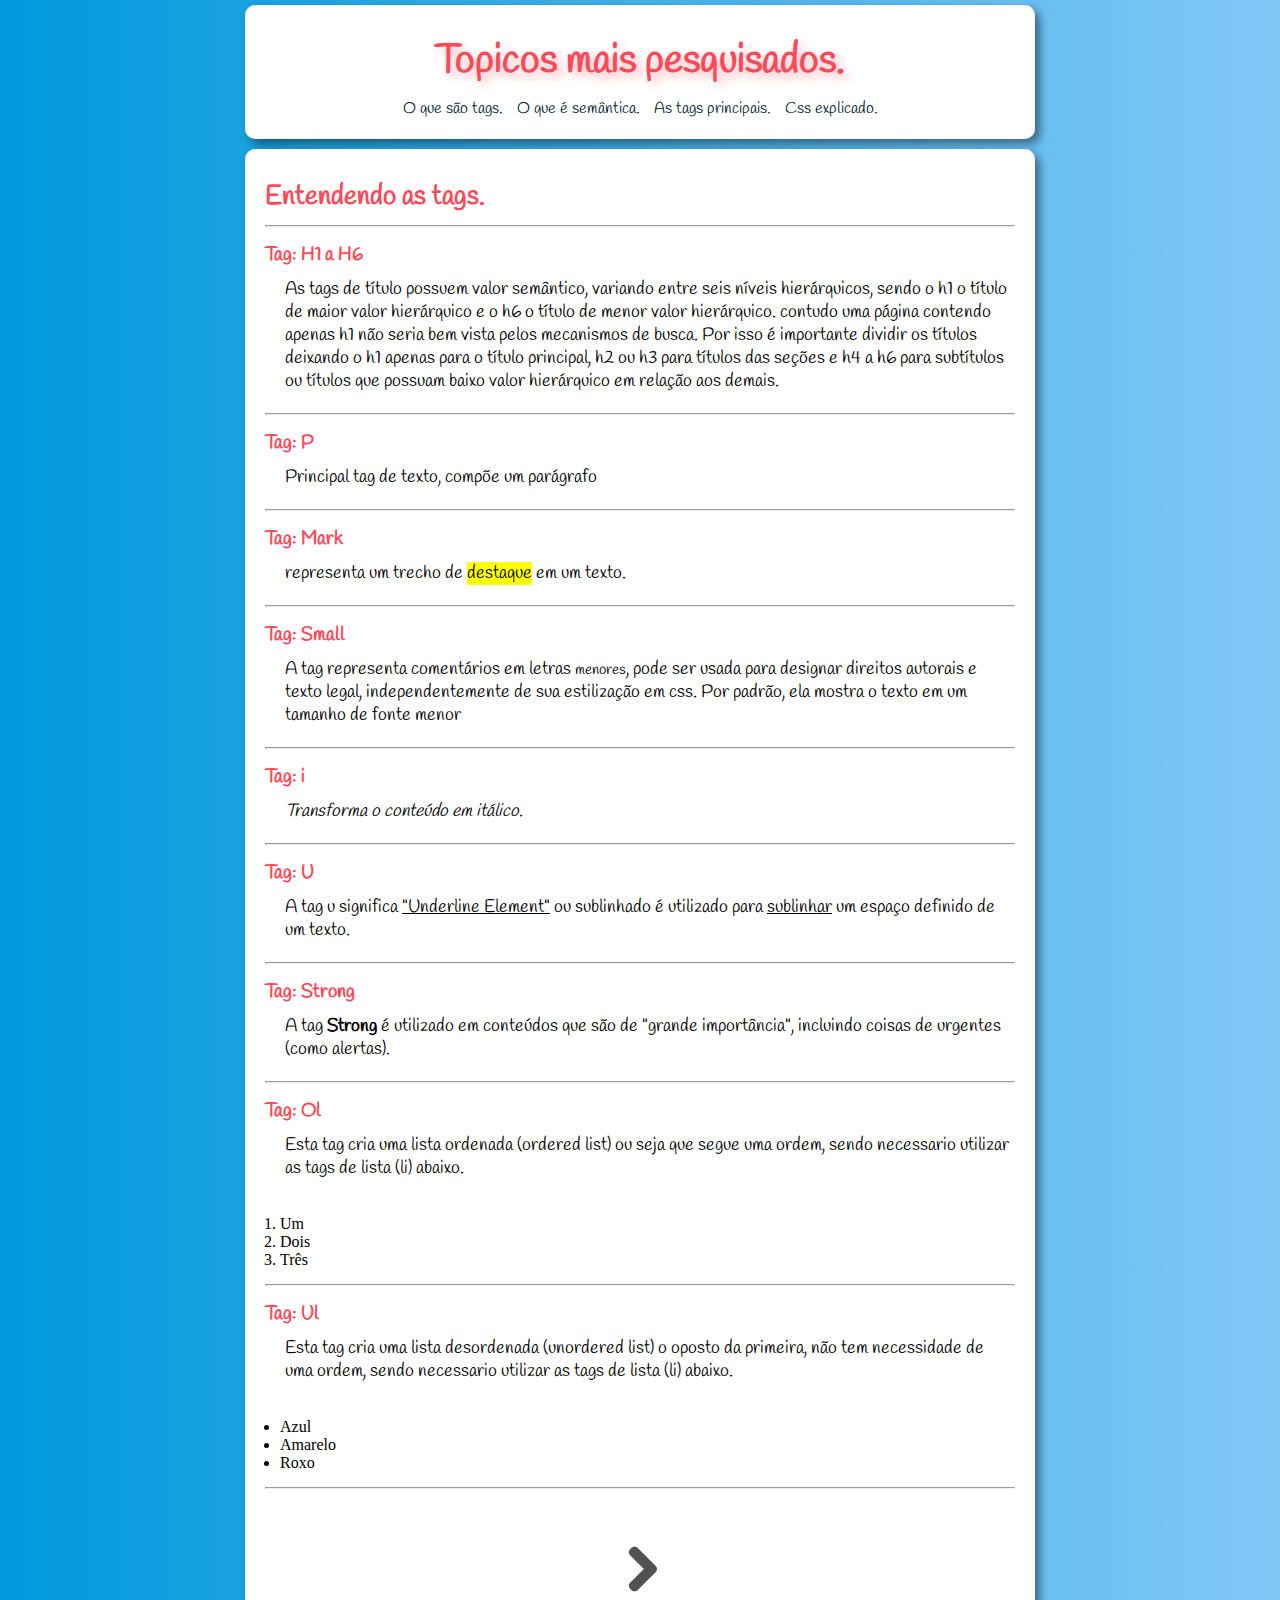
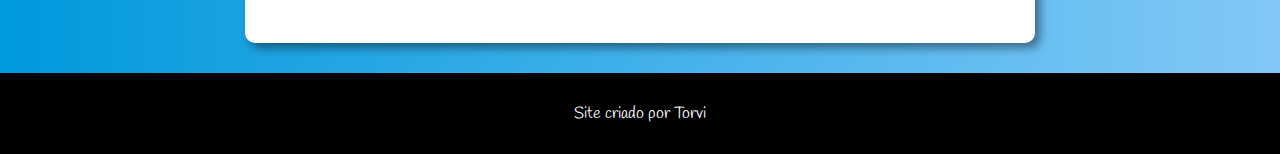
==== index.html @ d327ae48 "Initial commit" ====
<!DOCTYPE html>
<html lang="pt-br">
<head>
  <meta charset="UTF-8">
  <meta http-equiv="X-UA-Compatible" content="IE=edge">
  <meta name="viewport" content="width=device-width, initial-scale=1.0">
  <link rel="shortcut icon" href="src/imagens/favicon.ico" type="image/x-icon">
  <link rel="stylesheet" href="src/css/style.css">
  <title>Desafio001</title>
</head>
<body>
  <header>
    <nav>
      <h1>Topicos mais pesquisados.</h1>
      
        <a href="#">O que são tags.</a>
        <a href="#">O que é semântica.</a>
        <a href="#">As tags principais.</a>
        <a href="#">Css explicado.</a>
     </nav>
  </header>
  <main>
    <div>
      <h2>Entendendo as tags.</h2>
      <hr>
      <h3>Tag: H1 a H6</h3>
      <p>As tags de título possuem valor semântico, variando entre seis níveis hierárquicos, sendo o h1 o título de maior valor hierárquico e o h6 o título de menor valor hierárquico.
      contudo uma página contendo apenas h1 não seria bem vista pelos mecanismos de busca. Por isso é importante dividir os títulos deixando o h1 apenas para o título principal, h2 ou h3 para títulos das seções e h4 a h6 para subtítulos ou títulos que possuam baixo valor hierárquico em relação aos demais. </p>
      <hr>
      <h3>Tag: P</h3>
      <p>Principal tag de texto, compõe um parágrafo</p>
      <hr>
      <h3>Tag: Mark</h3>
      <p>representa um trecho de <mark>destaque</mark> em um texto. </p>
      <hr>
      <h3>Tag: Small</h3>
      <p>A tag representa comentários em letras <small>menores</small>, pode ser usada para designar direitos autorais e texto legal, independentemente de sua  estilização em css. Por padrão, ela mostra o texto em um tamanho de fonte menor</p>
      <hr>
      <h3>Tag: i</h3>
      <p><i>Transforma o conteúdo em itálico.</i></p>
      <hr>
      <h3>Tag: U</h3>
      <p> A tag u significa <u>"Underline Element"</u> ou sublinhado é utilizado para <u>sublinhar</u> um espaço definido de um texto.</p>
      <hr>
      <h3>Tag: Strong</h3>
      <p>A tag <strong>Strong</strong> é utilizado em conteúdos que são de "grande importância", incluindo coisas de urgentes (como alertas).</p>
      <hr>
      <h3>Tag: Ol</h3>
      <p>Esta tag cria uma lista ordenada (ordered list) ou seja que segue uma ordem, sendo necessario utilizar as tags de lista (li) abaixo.</p>
      <ol>
        <li>Um</li>
        <li>Dois</li>
        <li>Três</li>
      </ol>
      <hr>
      <h3>Tag: Ul</h3>
      <p>Esta tag cria uma lista desordenada (unordered list) o oposto da primeira, não tem necessidade de uma ordem, sendo necessario utilizar as tags de lista (li) abaixo.</p>
      <ul>
        <li>Azul</li>
        <li>Amarelo</li>
        <li>Roxo</li>
      </ul>
      <hr>
      <div class="img"><abbr title="Avançar"><a href="index2.html"><img src="src/imagens/seta1.png" alt="seta para avançar"></a></abbr>
    </div>
    </div>
  </main>
  <footer>
    <p>Site criado por <a href="https://github.com/Vitorldias" target="_blank">Torvi</a></p>
  </footer>
</body>
</html>
---- src/css/style.css ----
@charset "UTF-O8";
@import url('https://fonts.googleapis.com/css2?family=Inter:wght@400;600&display=swap');
@import url('https://fonts.googleapis.com/css2?family=Handlee&display=swap');

*{ 
  margin: 0px;
  padding: 0px;
  }

  :root{
    --cor0:#026E81;
    --cor1:#00ABBD;
    --cor2:#0099DD;
    --cor3:#FF9933;
    --cor4:#82c8f7;
    --cor5:#44E3D3;
    --cor6:#FF4858;
    --cor7:#38184C;
    --cor8:#ffffff;
    --fonte-padrao:arial,verdana,helvetica,sans-serif;
    --fonte-destaque: 'Inter', sans-serif;;
    --fonte-destaque2: 'Handlee', cursive;
  }
  
body {
  background-image: linear-gradient(to right, var(--cor2), var(--cor4));
}

header {
padding-top: 5px;

}

nav {
  background-color: var(--cor8);
  text-align: center;
  min-width: 500px;
  max-width: 750px;
  margin: auto;
  padding: 20px;
  box-shadow: 5px 5px 10px 0px rgba(0, 0, 0, 0.459);
  margin-bottom: 30px;
  border-radius: 10px;
  margin-bottom: 10px;
}

nav > a{
  color: #012030;
  text-decoration: none;
  padding: 5px;
  text-align: center;
  font-family: var(--fonte-destaque2);
  border-radius: 5px;
}

nav > a:hover{
  background-color: var(--cor6);
  font-weight: bold;
  color: var(--cor8);
  border-radius: 5px;
  box-shadow: 1px 2px 10px var(--cor6);
  transition-duration: 0.3s;
  
  }

h1 {
  font-family: var(--fonte-destaque2);
  padding: 10px;
  font-size: 2.5rem;
  color: var(--cor6);
  text-shadow: 5px 5px 10px #ff485765;

}

h2 {
  padding: 10px 10px 10px 0px;
  color: var(--cor6);
  font-family: var(--fonte-destaque2);
  font-size: 1.7em;
}

h3 {
  padding: 15px 10px 10px 0px;
  color: var(--cor6);
  font-family: var(--fonte-destaque2);
  font-size: 1.2em;
}

p {
  font-family: var(--fonte-destaque2);
  font-size: 1.1em;
  padding: 0px 0px 20px 20px;
}

ol, ul {
  padding: 15px;
}

main {
  background-color: var(--cor8);
  min-width: 500px;
  max-width: 750px;
  margin: auto;
  padding: 20px;
  box-shadow: 5px 5px 10px 0px rgba(0, 0, 0, 0.438);
  margin-bottom: 30px;
  border-radius: 10px;

}

div.img{
  text-align: center;
 }

a > img {
  padding-top: 50px;
  padding-bottom: 20px;
  width: 60px;
}
   
  /*display: block ;
  margin: auto;
  text-align: center;
}*/

footer {
  background-color: black;
  color: var(--cor8);
  text-align: center;
  margin: auto;
  width: 100%;
}

footer > p {
  padding: 30px;
  font-size: 1em;
}

footer > p > a {
  text-decoration: none;
  color: var(--cor8);
}
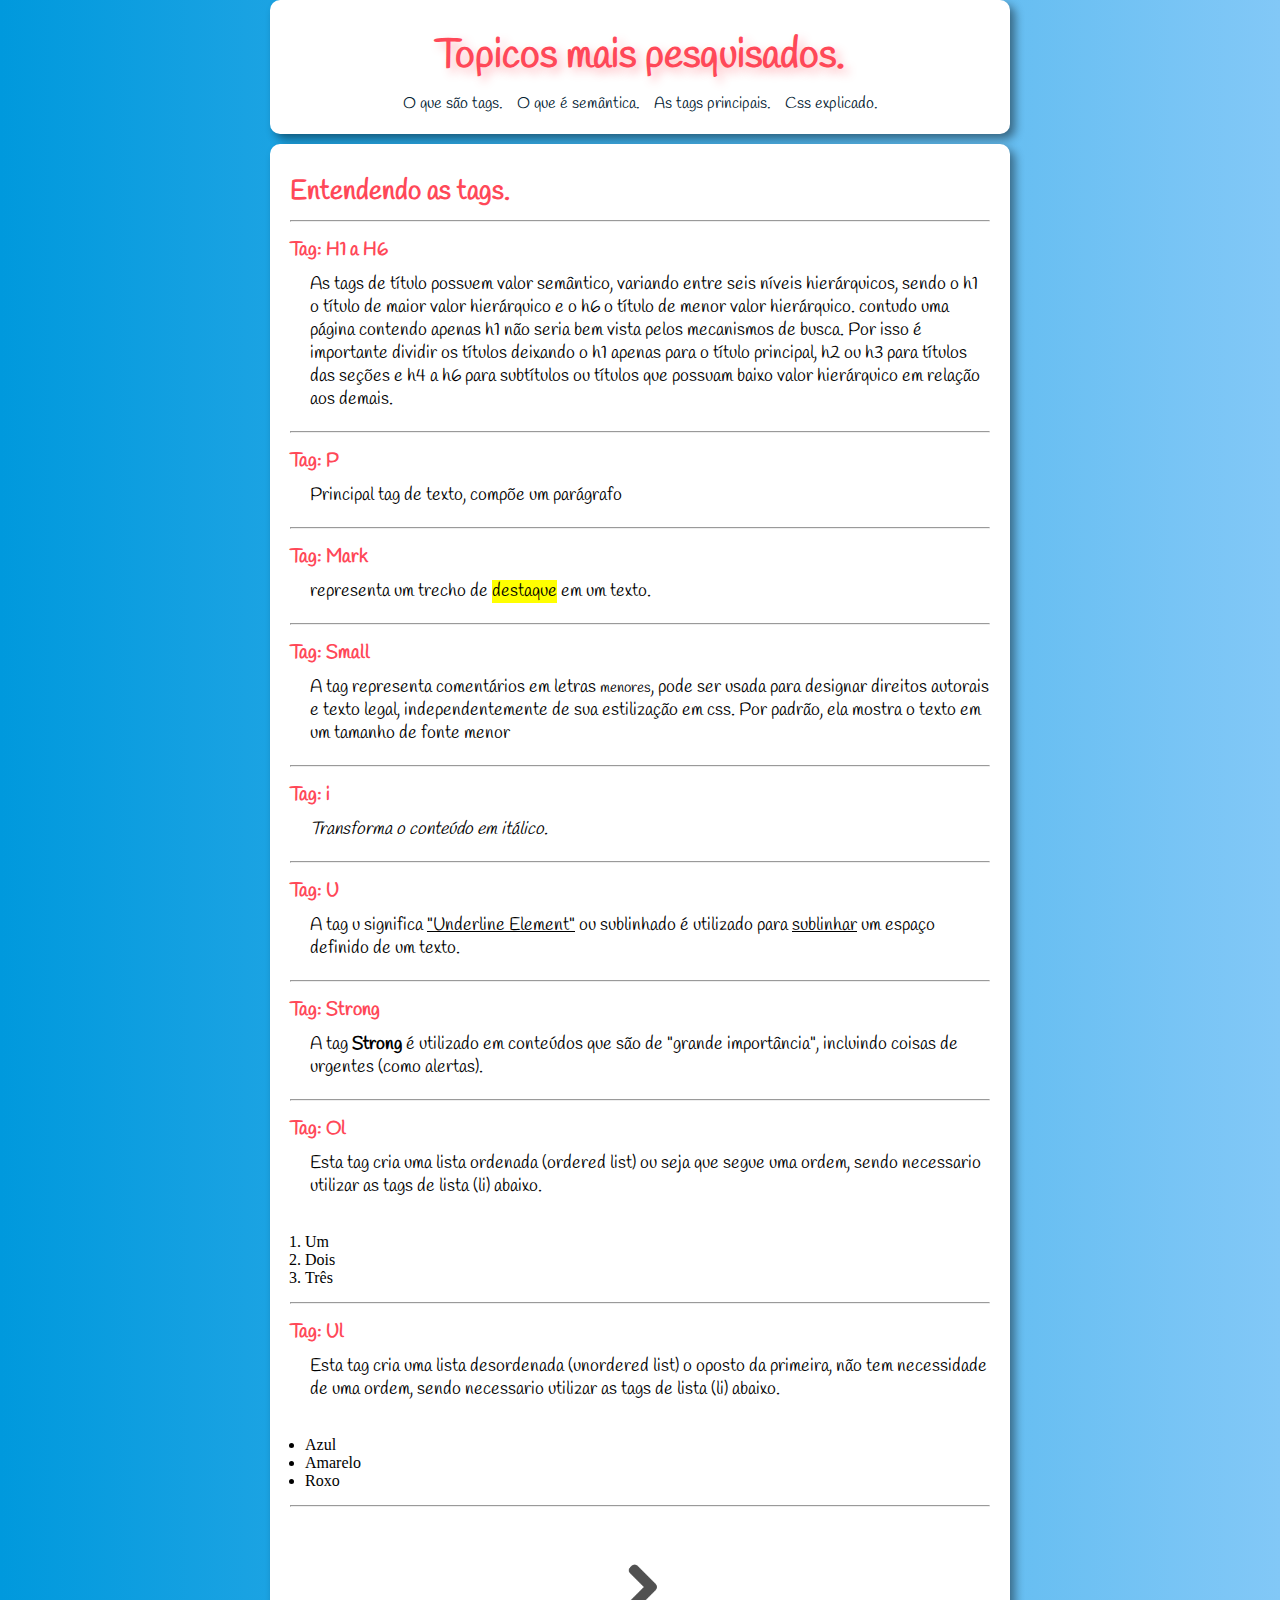
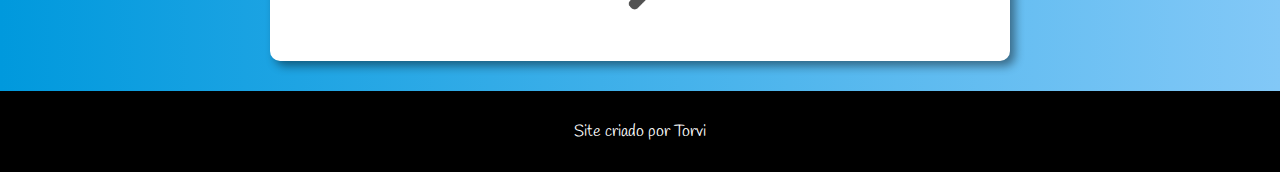
==== commit c68feedd: "css update" ====
--- a/index.html
+++ b/index.html
@@ -10,14 +10,14 @@
 </head>
 <body>
   <header>
-    <nav>
+    
       <h1>Topicos mais pesquisados.</h1>
       
         <a href="#">O que são tags.</a>
         <a href="#">O que é semântica.</a>
         <a href="#">As tags principais.</a>
         <a href="#">Css explicado.</a>
-     </nav>
+     
   </header>
   <main>
     <div>
--- a/src/css/style.css
+++ b/src/css/style.css
@@ -5,6 +5,7 @@
 *{ 
   margin: 0px;
   padding: 0px;
+
   }
 
   :root{
@@ -24,18 +25,16 @@
   
 body {
   background-image: linear-gradient(to right, var(--cor2), var(--cor4));
+  background-size: 100vw;
+  
 }
 
 header {
-padding-top: 5px;
-
-}
-
-nav {
   background-color: var(--cor8);
+  padding-top: 5px;
   text-align: center;
-  min-width: 500px;
-  max-width: 750px;
+  min-width: 600px;
+  max-width: 700px;
   margin: auto;
   padding: 20px;
   box-shadow: 5px 5px 10px 0px rgba(0, 0, 0, 0.459);
@@ -44,7 +43,7 @@
   margin-bottom: 10px;
 }
 
-nav > a{
+header > a{
   color: #012030;
   text-decoration: none;
   padding: 5px;
@@ -53,7 +52,7 @@
   border-radius: 5px;
 }
 
-nav > a:hover{
+header > a:hover{
   background-color: var(--cor6);
   font-weight: bold;
   color: var(--cor8);
@@ -98,8 +97,8 @@
 
 main {
   background-color: var(--cor8);
-  min-width: 500px;
-  max-width: 750px;
+  min-width: 600px;
+  max-width: 700px;
   margin: auto;
   padding: 20px;
   box-shadow: 5px 5px 10px 0px rgba(0, 0, 0, 0.438);
@@ -127,8 +126,10 @@
   background-color: black;
   color: var(--cor8);
   text-align: center;
-  margin: auto;
-  width: 100%;
+  width: 100vw;
+  
+  
+  
 }
 
 footer > p {
@@ -140,3 +141,48 @@
   text-decoration: none;
   color: var(--cor8);
 }
+
+
+@media only screen and (max-width: 700px){
+  header{ 
+    min-width: 400px;
+    max-width: 600px;
+  }
+
+  header > h1 {
+    font-size: 2em;
+  }
+
+  main {
+    min-width: 400px;
+    max-width: 600px;
+  }
+
+}
+
+@media only screen and (max-width: 550px){
+  
+  header{ 
+    min-width: 400px;
+  }
+
+  header > h1 {
+    font-size: 2em;
+  }
+
+  main {
+    min-width: 300px;
+    max-width: 400px;
+  }
+
+  header > a{
+  color: #012030;
+  text-decoration: none;
+  padding: 5px;
+  font-size: small;
+  text-align: center;
+  font-family: var(--fonte-destaque2);
+  
+}
+
+}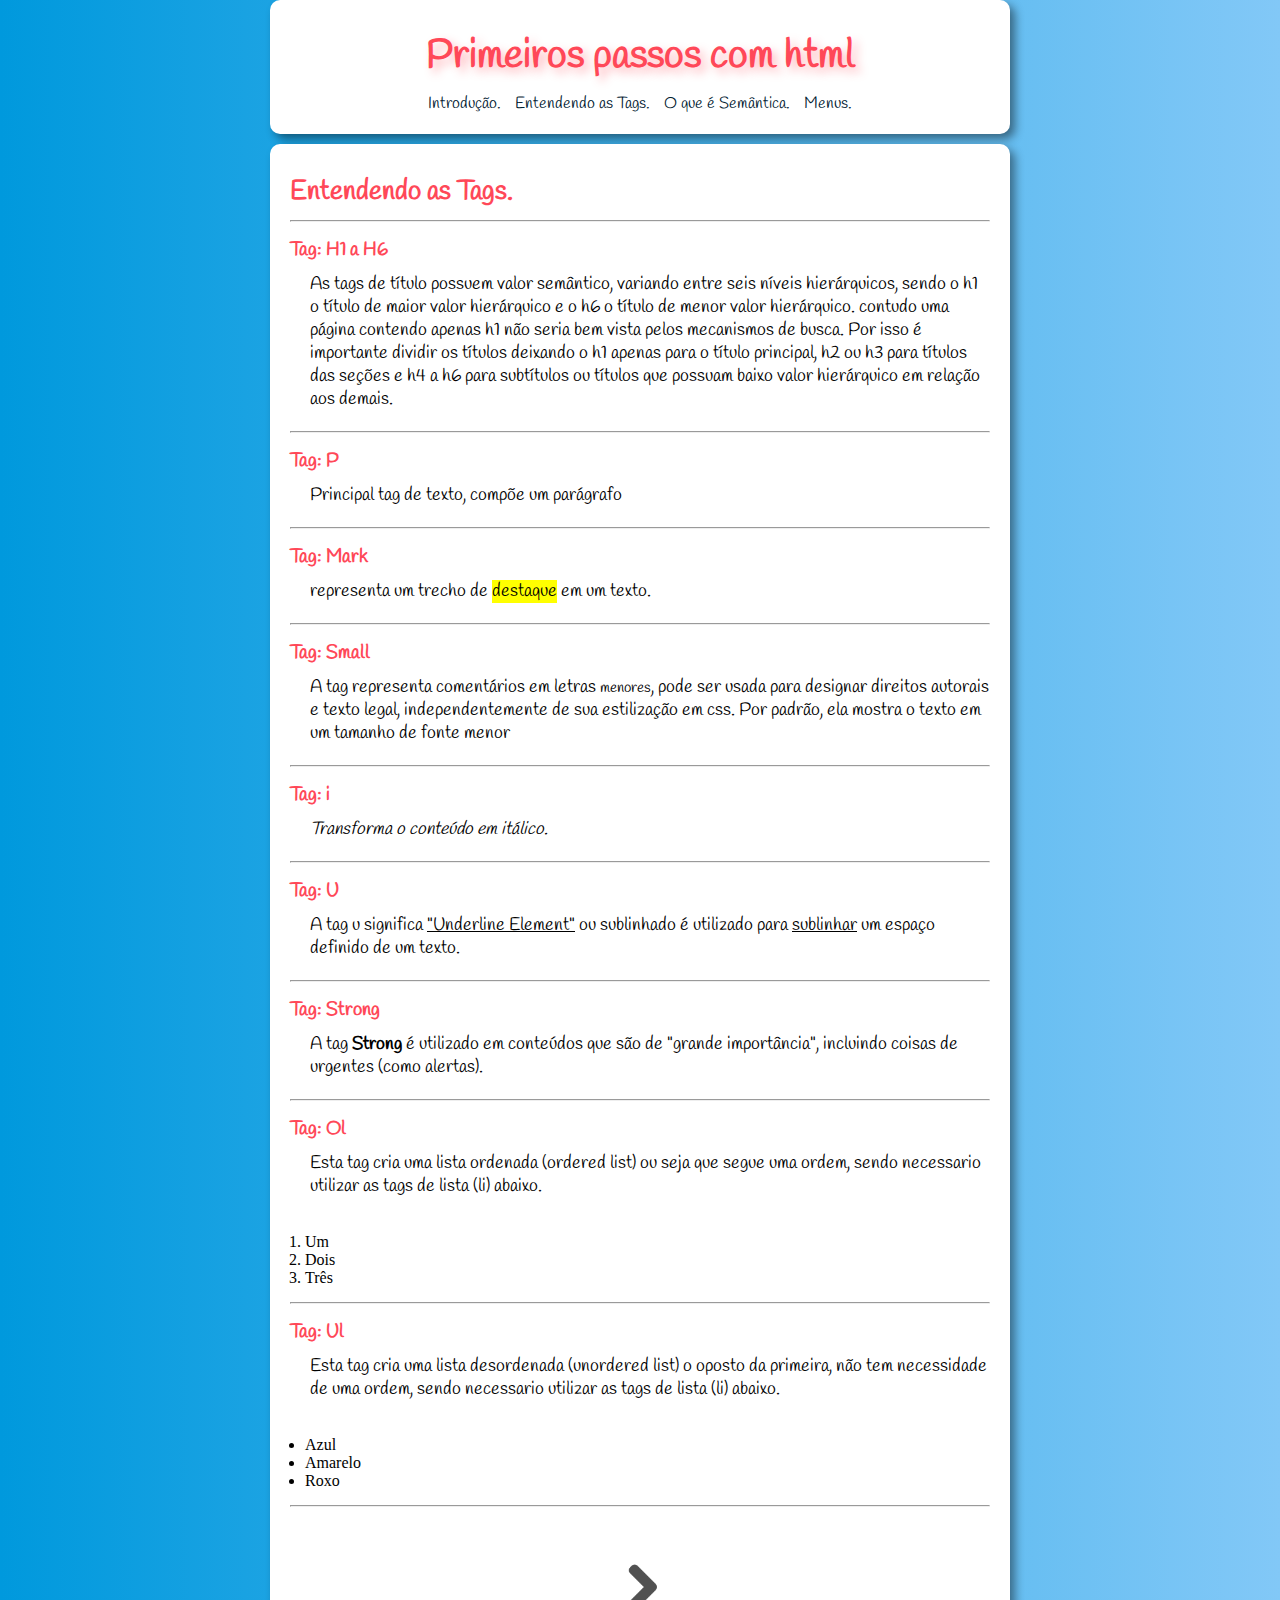
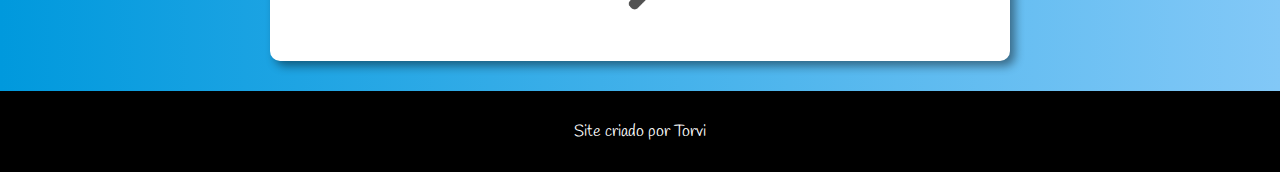
==== commit 06df364f: "cssupdate" ====
--- a/index.html
+++ b/index.html
@@ -11,17 +11,17 @@
 <body>
   <header>
     
-      <h1>Topicos mais pesquisados.</h1>
+      <h1>Primeiros passos com html</h1>
       
-        <a href="#">O que são tags.</a>
-        <a href="#">O que é semântica.</a>
-        <a href="#">As tags principais.</a>
-        <a href="#">Css explicado.</a>
+        <a href="#">Introdução.</a>
+        <a href="#">Entendendo as Tags.</a>
+        <a href="#">O que é Semântica.</a>
+        <a href="#">Menus.</a>
      
   </header>
   <main>
     <div>
-      <h2>Entendendo as tags.</h2>
+      <h2>Entendendo as Tags.</h2>
       <hr>
       <h3>Tag: H1 a H6</h3>
       <p>As tags de título possuem valor semântico, variando entre seis níveis hierárquicos, sendo o h1 o título de maior valor hierárquico e o h6 o título de menor valor hierárquico.
--- a/src/css/style.css
+++ b/src/css/style.css
@@ -160,10 +160,10 @@
 
 }
 
-@media only screen and (max-width: 550px){
+@media only screen and (max-width: 600px){
   
   header{ 
-    min-width: 400px;
+    max-width: 350px;
   }
 
   header > h1 {
@@ -185,4 +185,29 @@
   
 }
 
+@media only screen and (max-width: 550px){
+  
+  header{ 
+    max-width: 300px;
+  }
+
+  header > h1 {
+    font-size: 2em;
+  }
+
+  main {
+    min-width: 300px;
+    max-width: 400px;
+  }
+
+  header > a{
+  color: #012030;
+  text-decoration: none;
+  padding: 5px;
+  font-size: small;
+  text-align: center;
+  font-family: var(--fonte-destaque2);
+
+}
+}
 }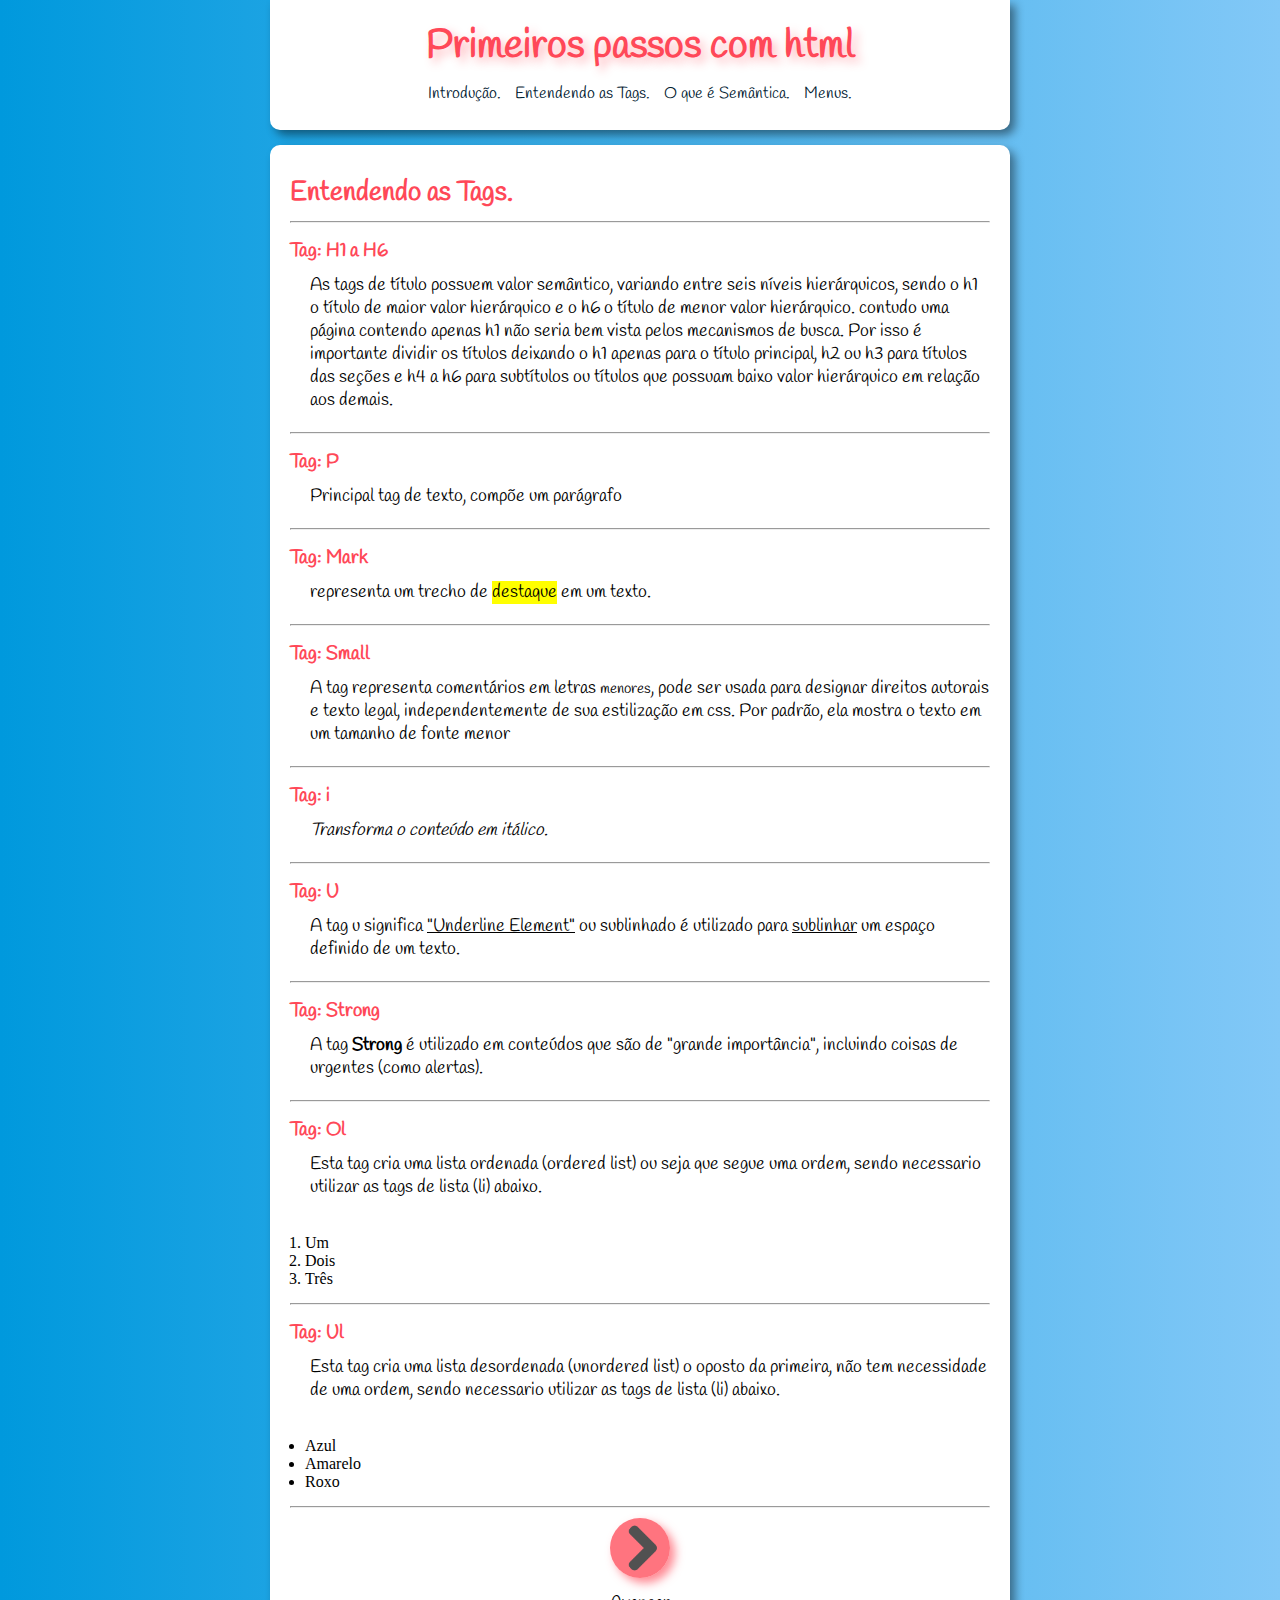
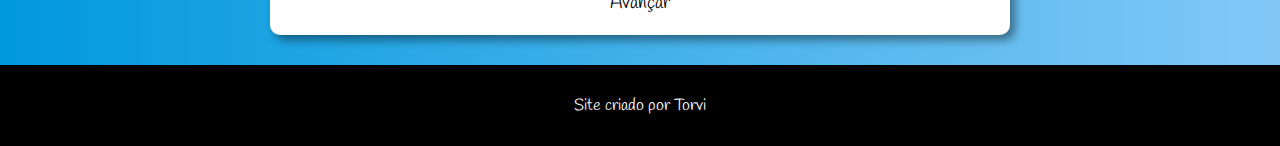
==== commit 95a79141: "." ====
--- a/index.html
+++ b/index.html
@@ -63,6 +63,7 @@
       <hr>
       <div class="img"><abbr title="Avançar"><a href="index2.html"><img src="src/imagens/seta1.png" alt="seta para avançar"></a></abbr>
     </div>
+    <p class="next">Avançar</p>
     </div>
   </main>
   <footer>
--- a/src/css/style.css
+++ b/src/css/style.css
@@ -31,16 +31,15 @@
 
 header {
   background-color: var(--cor8);
-  padding-top: 5px;
-  text-align: center;
-  min-width: 600px;
+  text-align: center;
   max-width: 700px;
-  margin: auto;
-  padding: 20px;
+  min-height: 110px;
+  margin:auto;
+  padding: 10px 20px 10px 20px;
   box-shadow: 5px 5px 10px 0px rgba(0, 0, 0, 0.459);
-  margin-bottom: 30px;
-  border-radius: 10px;
-  margin-bottom: 10px;
+  border-radius: 0px 0px 10px 10px;
+  
+  
 }
 
 header > a{
@@ -97,24 +96,27 @@
 
 main {
   background-color: var(--cor8);
-  min-width: 600px;
   max-width: 700px;
   margin: auto;
   padding: 20px;
   box-shadow: 5px 5px 10px 0px rgba(0, 0, 0, 0.438);
+  margin-top: 15px;
   margin-bottom: 30px;
   border-radius: 10px;
-
 }
 
 div.img{
   text-align: center;
+  
+  
  }
 
 a > img {
-  padding-top: 50px;
-  padding-bottom: 20px;
+  margin: 10px 0px 10px 0px;
+  background-color: #ff4857c2;
   width: 60px;
+  border-radius: 50%;
+  box-shadow: 5px 5px 10px 0px hsla(355, 100%, 64%, 0.637);
 }
    
   /*display: block ;
@@ -142,8 +144,15 @@
   color: var(--cor8);
 }
 
-
-@media only screen and (max-width: 700px){
+p.next{
+  text-align: center;
+  padding: 0px;
+  padding-top: -10px;
+
+}
+
+
+@media only screen and (max-width: 750px){
   header{ 
     min-width: 400px;
     max-width: 600px;
@@ -164,6 +173,7 @@
   
   header{ 
     max-width: 350px;
+    max-height: 250px;
   }
 
   header > h1 {
@@ -182,13 +192,14 @@
   font-size: small;
   text-align: center;
   font-family: var(--fonte-destaque2);
+  display: block ;
   
 }
 
 @media only screen and (max-width: 550px){
   
   header{ 
-    max-width: 300px;
+    min-width: 200px;
   }
 
   header > h1 {
@@ -207,6 +218,7 @@
   font-size: small;
   text-align: center;
   font-family: var(--fonte-destaque2);
+  display: block ;
 
 }
 }
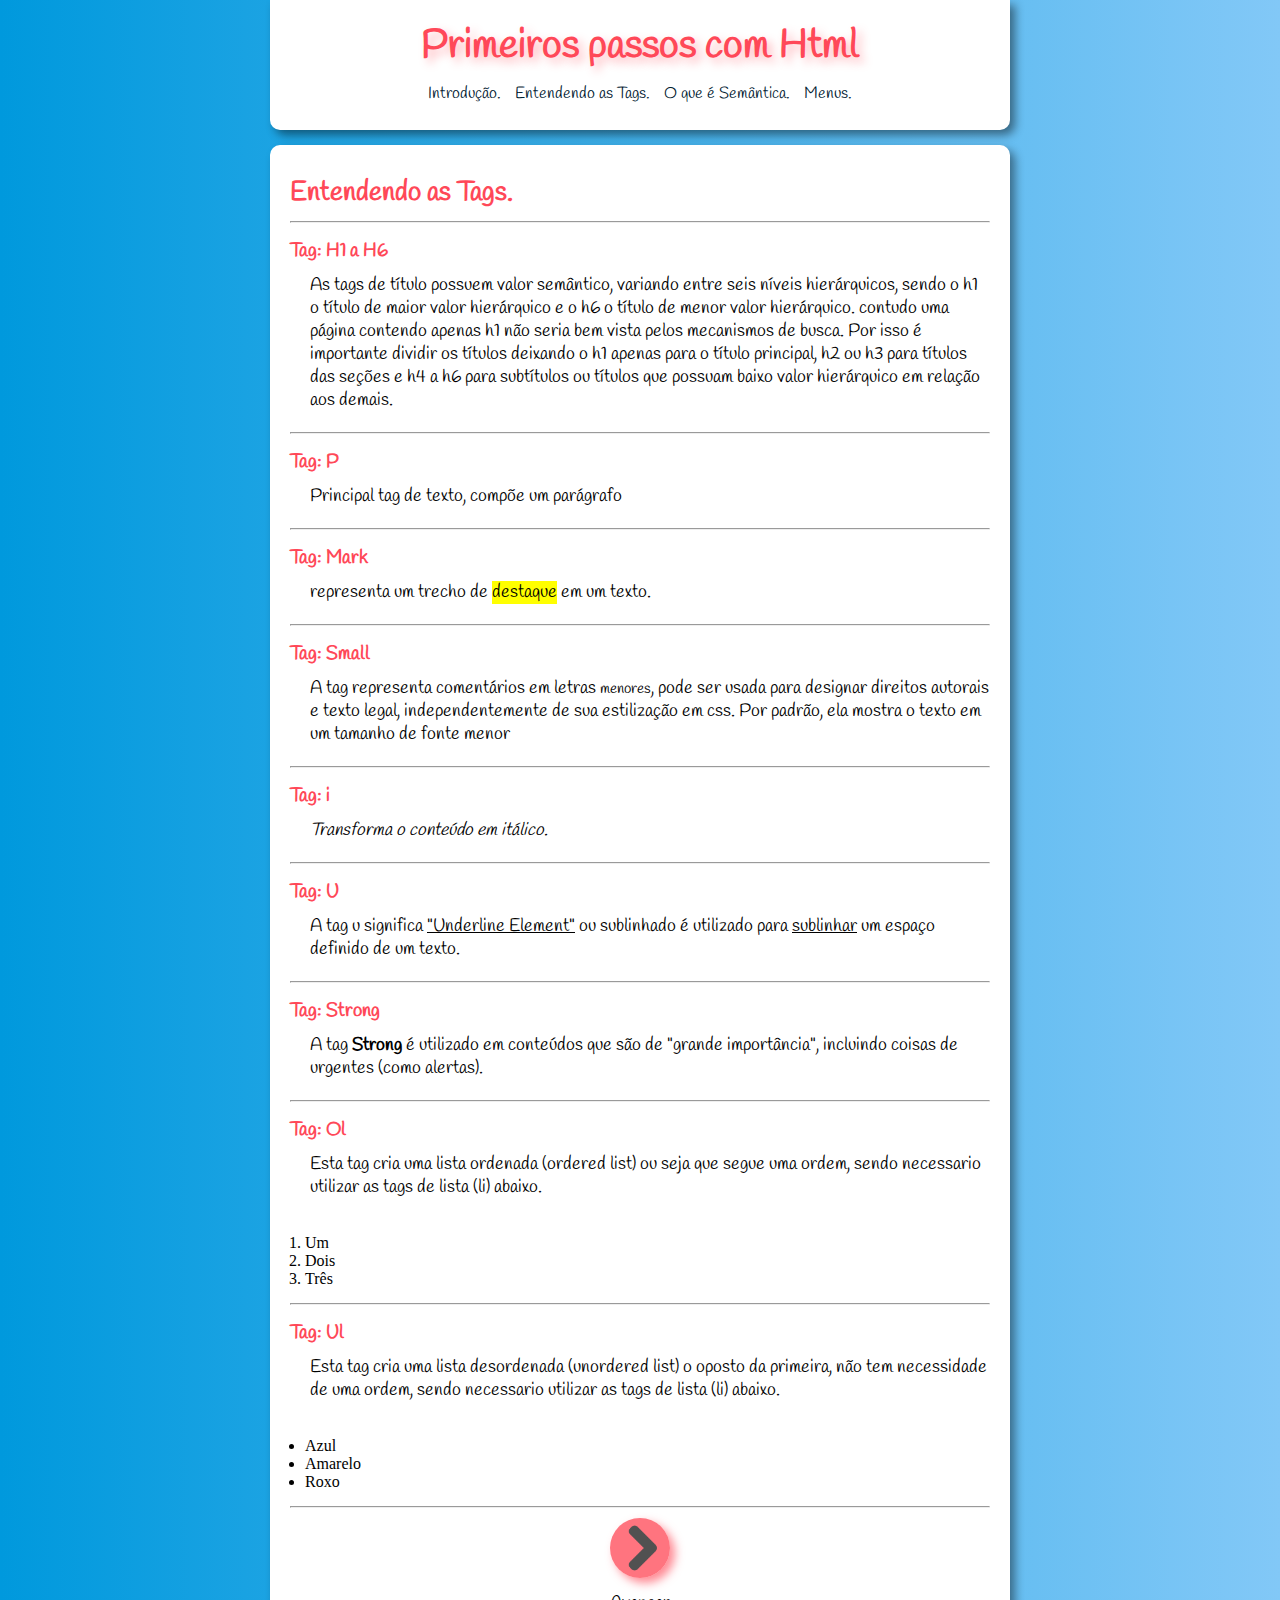
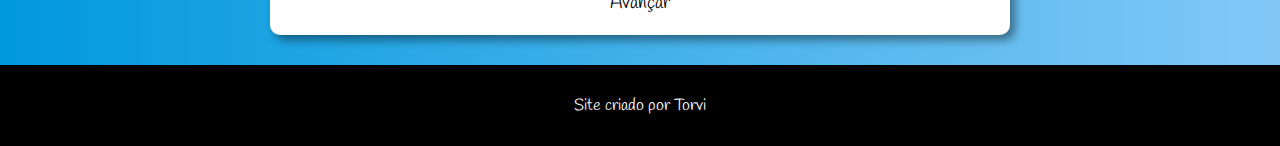
==== commit c0cca98d: "." ====
--- a/index.html
+++ b/index.html
@@ -11,7 +11,7 @@
 <body>
   <header>
     
-      <h1>Primeiros passos com html</h1>
+      <h1>Primeiros passos com Html</h1>
       
         <a href="#">Introdução.</a>
         <a href="#">Entendendo as Tags.</a>
--- a/src/css/style.css
+++ b/src/css/style.css
@@ -97,6 +97,7 @@
 main {
   background-color: var(--cor8);
   max-width: 700px;
+  min-width: 300px;
   margin: auto;
   padding: 20px;
   box-shadow: 5px 5px 10px 0px rgba(0, 0, 0, 0.438);
@@ -152,7 +153,7 @@
 }
 
 
-@media only screen and (max-width: 750px){
+@media only screen and (max-width: 850px){
   header{ 
     min-width: 400px;
     max-width: 600px;
@@ -169,7 +170,7 @@
 
 }
 
-@media only screen and (max-width: 600px){
+@media only screen and (max-width: 700px){
   
   header{ 
     max-width: 350px;
@@ -196,7 +197,7 @@
   
 }
 
-@media only screen and (max-width: 550px){
+@media only screen and (max-width: 650px){
   
   header{ 
     min-width: 200px;
